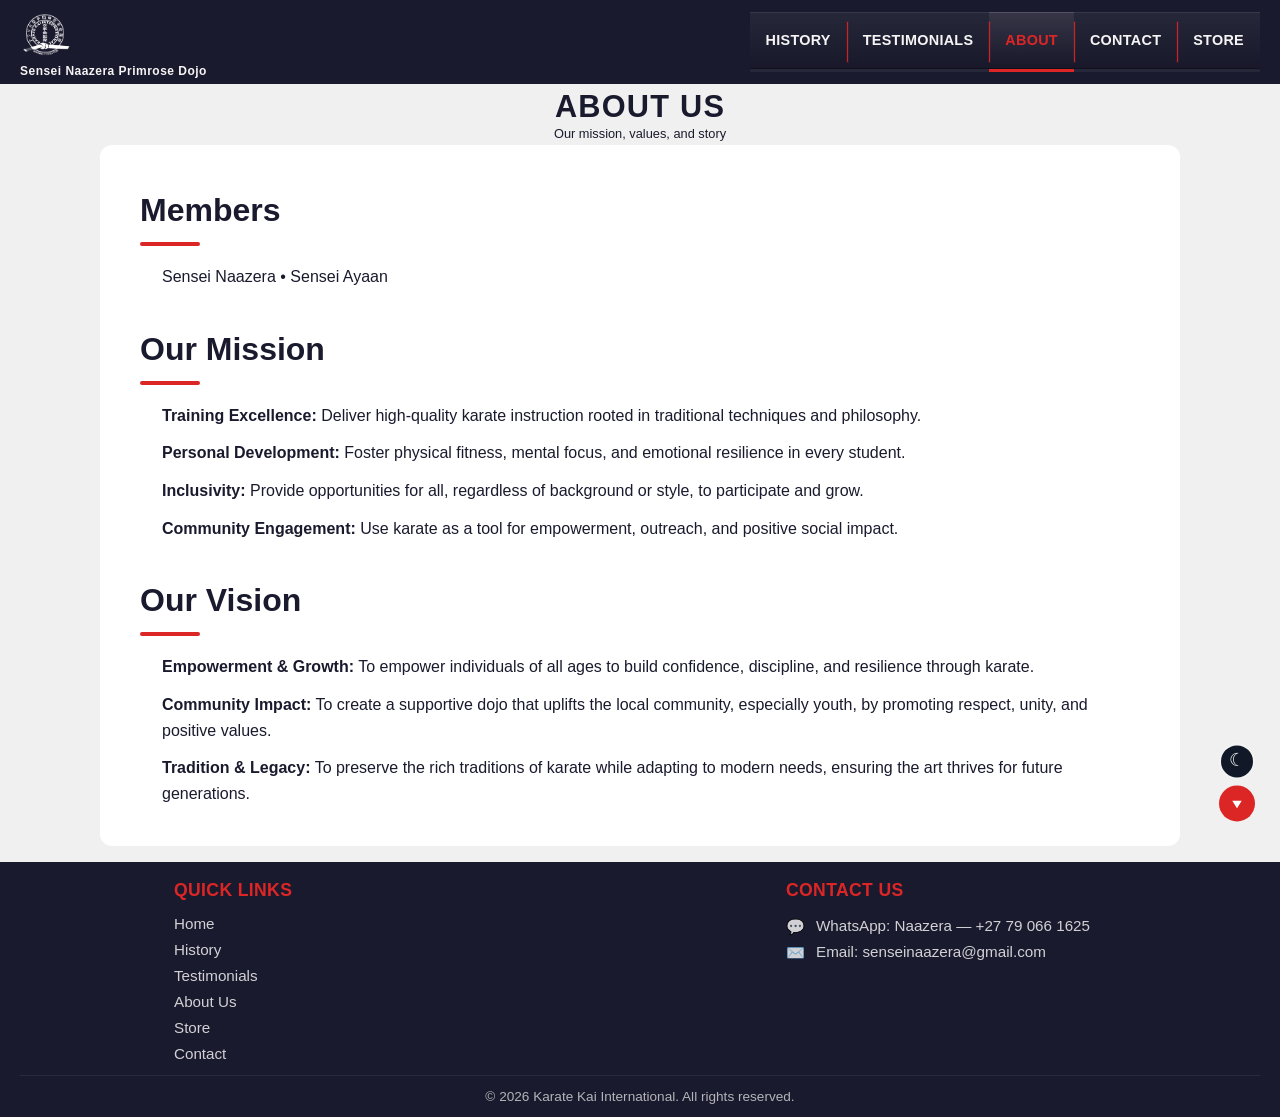
==== about.html @ 9fd2fe91 "Adjusted footer for better column consistency" ====
<!DOCTYPE html>
<html lang="en">
<head>
  <meta charset="UTF-8">
    <meta name="viewport" content="width=device-width, initial-scale=1.0">
  <title>About Us — Karate Kai International</title>
  <link rel="icon" type="image/png" href="Assets/logos/Light%20mode%20browser%20tab%20logo.png" media="(prefers-color-scheme: light)">
  <link rel="icon" type="image/png" href="Assets/logos/Dark%20mode%20browser%20tab%20logo.png" media="(prefers-color-scheme: dark)">
  <link rel="stylesheet" href="css/styles.css?v=27">
</head>
<body>

  <!-- ========== HEADER / NAV ========== -->
  <header class="site-header">
    <div class="header-container">
      <div class="site-identity">
        <a href="index.html" class="logo-area">
          <img src="Assets/logos/Dark%20mode%20browser%20tab%20logo.png" alt="Dojo Logo" onerror="this.style.display='none'">
        </a>
        <span class="site-subname">Sensei Naazera Primrose Dojo</span>
      </div>

      <button class="hamburger" aria-label="Toggle navigation">
        <span></span><span></span><span></span>
      </button>

      <nav class="main-nav">
        <ul>
          <li><a href="history.html">History</a></li>
          <li><a href="testimonials.html">Testimonials</a></li>
          <li><a href="about.html" class="active">About</a></li>
          <li><a href="contact.html">Contact</a></li>
          <li><a href="store.html">Store</a></li>
        </ul>
      </nav>
    </div>
  </header>

  <!-- ========== HERO ========== -->
  <section class="hero">
    <h1>About Us</h1>
    <p>Our mission, values, and story</p>
  </section>

  <!-- ========== ABOUT CONTENT ========== -->
  <main class="section">
    <div class="about-content">
      <section class="about-section">
        <h2 class="section-title">Members</h2>
        <ul class="about-list">
          <li>Sensei Naazera • Sensei Ayaan</li>
        </ul>
      </section>

      <section class="about-section">
        <h2 class="section-title">Our Mission</h2>
        <ul class="about-list">
          <li><strong>Training Excellence:</strong> Deliver high-quality karate instruction rooted in traditional techniques and philosophy.</li>
          <li><strong>Personal Development:</strong> Foster physical fitness, mental focus, and emotional resilience in every student.</li>
          <li><strong>Inclusivity:</strong> Provide opportunities for all, regardless of background or style, to participate and grow.</li>
          <li><strong>Community Engagement:</strong> Use karate as a tool for empowerment, outreach, and positive social impact.</li>
        </ul>
      </section>

      <section class="about-section">
        <h2 class="section-title">Our Vision</h2>
        <ul class="about-list">
          <li><strong>Empowerment &amp; Growth:</strong> To empower individuals of all ages to build confidence, discipline, and resilience through karate.</li>
          <li><strong>Community Impact:</strong> To create a supportive dojo that uplifts the local community, especially youth, by promoting respect, unity, and positive values.</li>
          <li><strong>Tradition &amp; Legacy:</strong> To preserve the rich traditions of karate while adapting to modern needs, ensuring the art thrives for future generations.</li>
        </ul>
      </section>
    </div>
  </main>

  <!-- ========== FOOTER ========== -->
  <footer class="site-footer">
    <div class="footer-container">
      <div class="footer-section">
        <h3>Quick Links</h3>
        <p><a href="index.html">Home</a></p>
        <p><a href="history.html">History</a></p>
        <p><a href="testimonials.html">Testimonials</a></p>
        <p><a href="about.html">About Us</a></p>
        <p><a href="store.html">Store</a></p>
        <p><a href="contact.html">Contact</a></p>
      </div>

      <div class="footer-section">
        <h3>Contact Us</h3>
        <a href="https://wa.me/27790661625?text=Hi%20Naazera%2C%20I%20found%20your%20website%20and%20would%20like%20to%20get%20in%20touch." class="contact-link" target="_blank" rel="noopener noreferrer">
          <span class="contact-icon">💬</span>
          <span>WhatsApp: Naazera — +27 79 066 1625</span>
        </a>
        <a href="mailto:senseinaazera@gmail.com?subject=Website%20Enquiry" class="contact-link">
          <span class="contact-icon">✉️</span>
          <span>Email: senseinaazera@gmail.com</span>
        </a>
      </div>
    </div>

    <div class="footer-bottom">
      <p>&copy; <script>document.write(new Date().getFullYear())</script> Karate Kai International. All rights reserved.</p>
    </div>
  </footer>

  <!-- ========== SCROLL BUTTONS ========== -->
  <div class="floating-controls">
    <button id="themeToggle" class="theme-toggle-btn" aria-label="Switch to dark mode" title="Switch to dark mode">&#9790;</button>
    <button id="scrollToTop" class="scroll-btn" aria-label="Scroll to top">&#9650;</button>
    <button id="scrollToBottom" class="scroll-btn" aria-label="Scroll to bottom">&#9660;</button>
  </div>

  <script src="js/main.js?v=6"></script>
</body>
</html>
---- css/styles.css ----
/* ============================================
   KARATE DOJO WEBSITE - MAIN STYLESHEET
   ============================================ */

/* ---------- CSS Variables (easy to customize) ---------- */
:root {
  --primary-color: #1a1a2e;
  --secondary-color: #dc2626;
  --accent-color: #0f3460;
  --text-color: #f5f5f5;
  --text-dark: #1a1a2e;
  --bg-light: #f0f0f0;
  --bg-dark: #16213e;
  --card-bg: #ffffff;
  --shadow: none;
  --transition: all 0.3s ease;
  --font-main: 'Segoe UI', Tahoma, Geneva, Verdana, sans-serif;
  --max-width: 1200px;
}

/* ---------- Reset & Base ---------- */
*,
*::before,
*::after {
  box-sizing: border-box;
  margin: 0;
  padding: 0;
}

html {
  min-height: 100%;
  scroll-behavior: smooth;
  background-color: var(--primary-color);
}

body {
  min-height: 100vh;
  min-height: 100dvh;
  display: flex;
  flex-direction: column;
  font-family: var(--font-main);
  color: var(--text-dark);
  background-color: var(--bg-light);
  line-height: 1.6;
}

body.dark-mode {
  --primary-color: #0b1220;
  --secondary-color: #ef4444;
  --accent-color: #1d4ed8;
  --text-color: #f8fafc;
  --text-dark: #e2e8f0;
  --bg-light: #020617;
  --bg-dark: #0f172a;
  --card-bg: #111827;
  --shadow: none;
}

body.dark-mode .event-description,
body.dark-mode .partner-item p,
body.dark-mode .about-content .about-placeholder,
body.dark-mode .about-list {
  color: rgba(226, 232, 240, 0.82);
}

body.dark-mode .section-title,
body.dark-mode .store-item-info h3,
body.dark-mode .store-contact h3 {
  color: rgba(248, 250, 252, 0.94);
}

body.dark-mode .site-subname {
  color: #fff;
  background: transparent;
}

body.dark-mode .store-item-info .item-description,
body.dark-mode .store-item-info .stock,
body.dark-mode .store-contact p {
  color: rgba(226, 232, 240, 0.82);
}

body.dark-mode .partner-placeholder {
  border-color: rgba(248, 250, 252, 0.22);
  background: rgba(148, 163, 184, 0.08);
  color: rgba(226, 232, 240, 0.75);
}

body.dark-mode .map-placeholder {
  background: #1e293b;
  color: var(--text-dark);
}

body.dark-mode .section-note,
body.dark-mode .review-count,
body.dark-mode .review-age,
body.dark-mode .testimonial-meta,
body.dark-mode .contact-card p,
body.dark-mode .contact-notes p,
body.dark-mode .footer-section p,
body.dark-mode .footer-section a,
body.dark-mode .footer-bottom {
  color: rgba(226, 232, 240, 0.8);
}

body.dark-mode .current-event,
body.dark-mode .partners,
body.dark-mode .history-event,
body.dark-mode .review-card,
body.dark-mode .review-placeholder,
body.dark-mode .contact-card,
body.dark-mode .contact-notes,
body.dark-mode .about-content {
  background: #111c2f;
  border: 1px solid rgba(148, 163, 184, 0.16);
}

body.dark-mode .hero {
  background: transparent;
  border-bottom-color: transparent;
}

body.dark-mode .hero h1,
body.dark-mode .hero p,
body.dark-mode .event-testimonials h3,
body.dark-mode .event-map h3,
body.dark-mode .review-card-header h3,
body.dark-mode .review-placeholder-content h3,
body.dark-mode .contact-card h2,
body.dark-mode .contact-notes h2,
body.dark-mode .about-section .section-title {
  color: #f8fafc;
}

body.dark-mode .map-link,
body.dark-mode .reviews-map-icon {
  color: #f8fafc;
}

body.dark-mode .reviews-cta {
  background: #111c2f;
  border: 1px solid rgba(148, 163, 184, 0.16);
}

body.dark-mode .reviews-map-icon {
  background: rgba(59, 130, 246, 0.16);
}

body.dark-mode .reviews-map-icon:hover {
  background: rgba(239, 68, 68, 0.2);
}

body.dark-mode .review-text,
body.dark-mode .testimonial-quote {
  color: rgba(241, 245, 249, 0.96);
}

body.dark-mode .testimonial-card {
  background: rgba(37, 99, 235, 0.12);
  border-left-color: #f97316;
}

body.dark-mode .footer-section a:hover {
  color: #ffffff;
}

a {
  text-decoration: none;
  color: inherit;
}

img {
  max-width: 100%;
  height: auto;
  display: block;
}

ul {
  list-style: none;
}

/* ---------- Header / Navigation ---------- */
.site-header {
  background: var(--primary-color);
  padding: 0;
  position: sticky;
  top: 0;
  z-index: 1000;
  box-shadow: none;
}

.header-container {
  width: 100%;
  max-width: none;
  margin: 0 auto;
  display: flex;
  align-items: center;
  justify-content: space-between;
  gap: 16px;
  padding: 0 20px;
}

.site-identity {
  display: flex;
  flex-direction: column;
  align-items: flex-start;
  gap: 2px;
    min-width: 0;
    flex: 0 1 220px;
}

.logo-area {
  display: flex;
  align-items: center;
  gap: 12px;
  padding: 10px 0 0;
    max-width: 100%;
}

.site-branding {
  display: flex;
  flex-direction: column;
  gap: 0;
    min-width: 0;
}

.logo-area img {
  width: clamp(40px, 5vw, 50px);
  height: clamp(40px, 5vw, 50px);
  aspect-ratio: 1 / 1;
  object-fit: contain;
  flex: 0 0 auto;
}

.site-name {
  color: var(--text-color);
  font-size: 1.3rem;
  font-weight: 700;
  letter-spacing: 0.02em;
  text-transform: uppercase;
}

.site-subname {
  color: var(--text-color);
  background: transparent;
  border-radius: 0;
  padding: 2px 0 6px;
  font-size: 0.75rem;
  font-weight: 600;
  letter-spacing: 0.04em;
  text-transform: none;
  line-height: 1.2;
  white-space: normal;
  max-width: 100%;
  overflow-wrap: anywhere;
}

/* Navigation */
.main-nav ul {
  display: flex;
  gap: 0;
}

.main-nav li {
  position: relative;
}

.main-nav li + li::before {
  content: '';
  position: absolute;
  left: 0;
  top: 10px;
  bottom: 10px;
  width: 1px;
  background: rgba(220, 38, 38, 0.9);
  box-shadow: 0 0 0 1px rgba(220, 38, 38, 0.12);
}

.main-nav a {
  display: flex;
  align-items: center;
  justify-content: center;
  min-height: 60px;
  padding: 0 16px;
  color: var(--text-color);
  font-weight: 600;
  text-transform: uppercase;
  font-size: 0.9rem;
  letter-spacing: 0.02em;
  transition: var(--transition);
  border-bottom: 3px solid transparent;
  background: linear-gradient(180deg, rgba(255, 255, 255, 0.06), rgba(0, 0, 0, 0.08));
  box-shadow: inset 0 1px 0 rgba(255, 255, 255, 0.08), inset 0 -1px 0 rgba(0, 0, 0, 0.28);
}

.main-nav a:hover,
.main-nav a.active {
  background: linear-gradient(180deg, rgba(255, 255, 255, 0.12), rgba(0, 0, 0, 0.12));
  border-bottom-color: var(--secondary-color);
  color: var(--secondary-color);
  box-shadow: inset 0 1px 0 rgba(255, 255, 255, 0.14), inset 0 -1px 0 rgba(0, 0, 0, 0.34);
}

/* Hamburger (mobile) */
.hamburger {
  display: none;
  flex-direction: column;
  gap: 5px;
  cursor: pointer;
  padding: 10px;
  background: none;
  border: none;
}

.hamburger span {
  display: block;
  width: 25px;
  height: 3px;
  background: var(--text-color);
  border-radius: 2px;
  transition: var(--transition);
}

/* ---------- Hero Section ---------- */
.hero {
  background: transparent;
  color: var(--text-dark);
  text-align: center;
  min-height: 0;
  padding: 6px 20px 4px;
  display: flex;
  flex-direction: column;
  align-items: center;
  justify-content: center;
  gap: 2px;
  border-bottom: none;
}

.hero h1 {
  font-size: clamp(1.8rem, 2.4vw, 2rem);
  margin-bottom: 0;
  text-transform: uppercase;
  letter-spacing: 0.04em;
  line-height: 1.08;
  color: var(--text-dark);
  font-family: var(--font-main);
  font-weight: 800;
}

.store-page .hero h1::after,
.contact-page .hero h1::after {
  content: '';
  display: block;
  width: 60px;
  height: 4px;
  background: var(--secondary-color);
  margin: 6px auto 0;
  border-radius: 2px;
}

.hero p {
  font-size: clamp(0.72rem, 1vw, 0.85rem);
  color: var(--text-dark);
  opacity: 1;
  line-height: 1.2;
  font-family: var(--font-main);
}

/* ---------- Section Styles ---------- */
.section {
  max-width: var(--max-width);
  margin: 0 auto;
  padding: 12px 20px 16px;
}

.hero + .section {
  padding-top: 0;
}

.section-title {
  text-align: center;
  font-size: 2rem;
  margin-top: 0;
  margin-bottom: 10px;
  color: var(--primary-color);
  position: relative;
}

.section-title::after {
  content: '';
  display: block;
  width: 60px;
  height: 4px;
  background: var(--secondary-color);
  margin: 6px auto 0;
  border-radius: 2px;
}

.history-section-title {
  font-size: 2rem;
}

.history-main {
  padding-top: 0;
}

.testimonials-main {
  padding-top: 0;
}

.history-main .history-section-title {
  margin-top: 0;
  margin-bottom: 4px;
}

.history-main .history-section-title::after {
  margin-top: 2px;
}

/* ---------- Current Event Section ---------- */
.current-event {
  background: var(--card-bg);
  border-radius: 12px;
  box-shadow: var(--shadow);
  overflow: hidden;
  margin-bottom: 16px;
}

.event-header {
  background: var(--primary-color);
  color: var(--text-color);
  padding: 12px 18px;
}

.event-header h2 {
  font-size: 1.2rem;
  margin-bottom: 5px;
}

.event-header .event-date {
  font-size: 1rem;
  opacity: 0.85;
}

.event-body {
  padding: 14px;
}

/* ---------- Image Carousel ---------- */
.carousel {
  position: relative;
  width: 100%;
  max-width: 800px;
  margin: 0 auto 12px;
  border-radius: 8px;
  overflow: hidden;
  background: #000;
  aspect-ratio: 16 / 10;
}

.carousel-track {
  position: relative;
  width: 100%;
  height: 100%;
}

.carousel-slide {
  position: absolute;
  top: 0;
  left: 0;
  width: 100%;
  height: 100%;
  opacity: 0;
  transition: opacity 0.6s ease;
}

.carousel-slide.active {
  opacity: 1;
}

.carousel-slide img {
  width: 100%;
  height: 100%;
  object-fit: cover;
  cursor: pointer;
}

/* Carousel Arrows */
.carousel-arrow {
  position: absolute;
  top: 50%;
  transform: translateY(-50%);
  background: rgba(0, 0, 0, 0.5);
  color: #fff;
  border: none;
  padding: 15px 12px;
  font-size: 1.4rem;
  cursor: pointer;
  z-index: 10;
  transition: var(--transition);
  opacity: 0;
  border-radius: 4px;
}

.carousel.paused .carousel-arrow {
  opacity: 1;
}

.carousel-arrow:hover {
  background: rgba(0, 0, 0, 0.8);
}

.carousel-arrow.prev {
  left: 10px;
}

.carousel-arrow.next {
  right: 10px;
}

/* Carousel Indicators */
.carousel-indicators {
  position: absolute;
  bottom: 12px;
  left: 50%;
  transform: translateX(-50%);
  display: flex;
  gap: 8px;
  z-index: 10;
}

.carousel-dot {
  width: 10px;
  height: 10px;
  border-radius: 50%;
  background: rgba(255, 255, 255, 0.5);
  border: none;
  cursor: pointer;
  transition: var(--transition);
}

.carousel-dot.active {
  background: var(--secondary-color);
  transform: scale(1.2);
}

/* Paused indicator */
.carousel-status-tray {
  position: absolute;
  top: 12px;
  right: 12px;
  display: flex;
  align-items: center;
  gap: 8px;
  z-index: 20;
  pointer-events: none;
}

.carousel-pause-badge {
  position: static;
  background: rgba(0, 0, 0, 0.6);
  color: #fff;
  padding: 5px 12px;
  border-radius: 4px;
  font-size: 0.8rem;
  display: none;
}

.carousel.paused .carousel-pause-badge {
  display: block;
}

/* ---------- Event Video ---------- */
.event-video {
  max-width: 800px;
  margin: 20px auto;
}

.event-video video,
.event-video iframe {
  width: 100%;
  border-radius: 8px;
  aspect-ratio: 16 / 9;
}

.event-player {
  width: 100%;
  aspect-ratio: 16 / 9;
  background: #000;
}

.event-video .plyr {
  border-radius: 8px;
  overflow: hidden;
}

/* ---------- Event Description ---------- */
.event-description {
  max-width: 800px;
  margin: 12px auto;
  font-size: 1.05rem;
  line-height: 1.8;
  color: #444;
}

/* ---------- Event Testimonials ---------- */
.event-testimonials {
  max-width: 800px;
  margin: 18px auto 12px;
}

.event-testimonials h3 {
  margin-bottom: 10px;
  color: var(--primary-color);
}

.section-note {
  margin-bottom: 14px;
  color: #5b6475;
  font-size: 0.95rem;
  line-height: 1.5;
}

.testimonials-list {
  display: grid;
  gap: 14px;
}

.testimonial-card {
  background: rgba(15, 52, 96, 0.08);
  border-left: 4px solid var(--secondary-color);
  border-radius: 10px;
  padding: 18px 20px;
}

.testimonial-quote {
  color: var(--text-dark);
  font-size: 1rem;
  line-height: 1.7;
}

.testimonial-meta {
  margin-top: 10px;
  color: #5b6475;
  font-size: 0.95rem;
  font-weight: 600;
}

/* ---------- Map Section ---------- */
.event-map {
  max-width: 800px;
  margin: 12px auto;
}

.event-map h3 {
  margin-bottom: 10px;
  color: var(--primary-color);
}

.map-container {
  border-radius: 8px;
  overflow: hidden;
  box-shadow: var(--shadow);
}

.map-container iframe {
  width: 100%;
  height: 350px;
  border: none;
}

.map-placeholder {
  min-height: 350px;
  display: flex;
  align-items: center;
  justify-content: center;
  padding: 24px;
  background: rgba(15, 52, 96, 0.12);
  color: var(--primary-color);
  font-weight: 600;
  text-align: center;
}

.map-link {
  display: inline-block;
  margin-top: 10px;
  color: var(--secondary-color);
  font-weight: 600;
  transition: var(--transition);
}

.map-link:hover {
  text-decoration: underline;
}

.map-link-placeholder {
  cursor: default;
}

.map-link-placeholder:hover {
  text-decoration: none;
}

/* Resume countdown overlay for carousels */
.carousel .resume-timer {
  position: static;
  background: rgba(0, 0, 0, 0.35);
  color: #fff;
  padding: 6px 10px;
  border-radius: 14px;
  font-size: 0.85rem;
  -webkit-backdrop-filter: blur(4px);
  backdrop-filter: blur(4px);
  min-width: 46px;
  text-align: center;
}

/* ---------- Partners Section ---------- */
.partners {
  background: var(--card-bg);
  border-radius: 12px;
  box-shadow: var(--shadow);
  padding: 24px 24px 18px;
  margin-bottom: 12px;
}

.partners-grid {
  display: grid;
  grid-template-columns: repeat(auto-fit, minmax(150px, 1fr));
  gap: 18px;
  align-items: center;
  justify-items: center;
}

.partner-item {
  text-align: center;
  transition: var(--transition);
}

.partner-item:hover {
  transform: scale(1.05);
}

.partner-item img {
  max-height: 80px;
  width: auto;
  margin: 0 auto 10px;
  filter: grayscale(40%);
  transition: var(--transition);
}

.partner-placeholder {
  width: 100%;
  max-width: 140px;
  aspect-ratio: 16 / 9;
  margin: 0 auto 10px;
  display: flex;
  align-items: center;
  justify-content: center;
  border: 2px dashed rgba(26, 26, 46, 0.25);
  border-radius: 10px;
  background: rgba(15, 52, 96, 0.06);
  color: rgba(26, 26, 46, 0.6);
  font-weight: 700;
  text-transform: uppercase;
   letter-spacing: 0.03em;
}

.partner-item:hover img {
  filter: grayscale(0%);
}

.partner-item p {
  font-size: 0.85rem;
  color: #666;
  font-weight: 600;
}

/* ---------- Footer ---------- */
.site-footer {
  background: var(--primary-color);
  color: var(--text-color);
  padding: 14px 20px 10px;
  margin-top: auto;
}

.footer-container {
  max-width: var(--max-width);
  margin: 0 auto;
  display: grid;
  grid-template-columns: repeat(2, minmax(0, 1fr));
  justify-items: center;
  align-items: start;
  gap: 24px;
}

.footer-section {
  min-width: 0;
  width: 100%;
  max-width: 320px;
}

.footer-section h3 {
  font-size: 1.1rem;
  margin-bottom: 8px;
  color: var(--secondary-color);
  text-transform: uppercase;
   letter-spacing: 0.02em;
}

.footer-section p,
.footer-section a {
  font-size: 0.95rem;
  line-height: 1.45;
  color: rgba(255, 255, 255, 0.8);
}

.footer-section p + p {
  margin-top: 4px;
}

.footer-section a:hover {
  color: var(--secondary-color);
}

.contact-link {
  display: flex;
  align-items: center;
  gap: 10px;
  padding: 2px 0;
  transition: var(--transition);
}

.contact-link svg,
.contact-link .contact-icon {
  flex-shrink: 0;
  width: 20px;
  height: 20px;
}

.footer-bottom {
  text-align: center;
  padding-top: 10px;
  margin-top: 10px;
  border-top: 1px solid rgba(255, 255, 255, 0.1);
  font-size: 0.85rem;
  opacity: 0.7;
}

/* ---------- Scroll Buttons (Top & Bottom) ---------- */
.floating-controls {
  position: fixed;
  right: 25px;
  bottom: 25px;
  width: 36px;
  height: 120px;
  z-index: 999;
  pointer-events: none;
}

.scroll-btn {
  position: absolute;
  left: 0;
  width: 36px;
  height: 36px;
  border-radius: 50%;
  background: var(--secondary-color);
  color: #fff;
  border: none;
  -webkit-appearance: none;
  appearance: none;
  font-size: 0.95rem;
  cursor: pointer;
  box-shadow: none !important;
  filter: none;
  transition: var(--transition);
  display: grid;
  place-items: center;
  padding: 0;
  line-height: 0;
  opacity: 0;
  pointer-events: none;
}

.scroll-btn.visible {
  opacity: 1;
  pointer-events: auto;
}

.scroll-btn:hover {
  background: var(--accent-color);
  transform: scale(1.1);
  box-shadow: none !important;
  filter: none;
}

.theme-toggle-btn {
  position: absolute;
  left: 0;
  bottom: 42px;
  width: 36px;
  height: 36px;
  border-radius: 50%;
  border: 2px solid rgba(255, 255, 255, 0.95);
  background: #111827;
  color: #ffffff;
  -webkit-appearance: none;
  appearance: none;
  font-size: 1.1rem;
  cursor: pointer;
  box-shadow: none !important;
  filter: none;
  transition: var(--transition);
  display: grid;
  place-items: center;
  padding: 0;
  line-height: 0;
  pointer-events: auto;
}

.control-icon-svg {
  display: block;
  width: 16px;
  height: 16px;
  flex: none;
  pointer-events: none;
}

.control-icon-glyph {
  display: block;
  line-height: 1;
  flex: none;
  pointer-events: none;
}

.moon-icon {
  font-size: 1.1rem;
}

.theme-toggle-btn .control-icon-svg {
  width: 18px;
  height: 18px;
}

#scrollToBottom .control-icon-svg {
  transform: translateY(1px);
}

.theme-toggle-btn:hover {
  background: #000000;
  transform: scale(1.1);
  box-shadow: none !important;
  filter: none;
}

.theme-toggle-btn:focus-visible,
.scroll-btn:focus-visible {
  box-shadow: none !important;
  filter: none;
  outline: 3px solid rgba(249, 115, 22, 0.35);
  outline-offset: 3px;
}

.theme-toggle-btn:active,
.scroll-btn:active,
body.dark-mode .theme-toggle-btn,
body.dark-mode .theme-toggle-btn:hover {
  box-shadow: none !important;
  filter: none;
}

.floating-controls.top-visible .theme-toggle-btn {
  bottom: 84px;
}

.floating-controls.top-visible.bottom-hidden .theme-toggle-btn {
  bottom: 42px;
}

#scrollToTop {
  bottom: 42px;
}

.floating-controls.bottom-hidden #scrollToTop {
  bottom: 0;
}

#scrollToBottom {
  bottom: 0;
}

body.dark-mode .theme-toggle-btn {
  background: #f59e0b;
  border-color: rgba(255, 255, 255, 0.9);
  color: #111827;
  font-size: 1.2rem;
}

body.dark-mode .theme-toggle-btn:hover {
  background: #fbbf24;
}

@media (max-width: 768px) {
  .floating-controls {
    width: 36px;
    height: 120px;
  }
}

/* ---------- History Page ---------- */
.history-event {
  background: var(--card-bg);
  border-radius: 12px;
  box-shadow: var(--shadow);
  overflow: hidden;
  margin-bottom: 30px;
}

.history-event .event-header {
  cursor: pointer;
  display: flex;
  justify-content: space-between;
  align-items: center;
}

.history-event .event-header .toggle-icon {
  font-size: 1.5rem;
  transition: transform 0.3s ease;
}

.history-event.expanded .event-header .toggle-icon {
  transform: rotate(180deg);
}

.history-event .event-body {
  display: none;
}

.history-event.expanded .event-body {
  display: block;
}

/* ---------- Testimonials Page ---------- */
.reviews-board {
  display: grid;
  gap: 24px;
}

.reviews-cta {
  max-width: 800px;
  margin: 0 auto 18px;
  padding: 14px 16px;
  display: flex;
  align-items: center;
  justify-content: space-between;
  gap: 14px;
  background: var(--card-bg);
  border-radius: 12px;
  box-shadow: var(--shadow);
}

.reviews-cta p {
  margin: 0;
  color: var(--text-dark);
  font-weight: 600;
}

.reviews-map-icon {
  min-width: 44px;
  min-height: 44px;
  border-radius: 999px;
  display: inline-flex;
  align-items: center;
  justify-content: center;
  gap: 8px;
  padding: 8px 12px;
  background: rgba(15, 52, 96, 0.08);
  flex: 0 0 auto;
  transition: var(--transition);
  color: var(--primary-color);
  font-weight: 700;
  text-decoration: none;
}

.reviews-map-icon svg {
  width: 28px;
  height: 28px;
  display: block;
}

.reviews-map-icon img {
  width: 28px;
  height: 28px;
  display: block;
  object-fit: contain;
}

.reviews-map-icon span {
  line-height: 1;
  white-space: nowrap;
}

.reviews-map-icon:hover {
  transform: translateY(-1px) scale(1.04);
  background: rgba(220, 38, 38, 0.1);
}

.review-card {
  background: var(--card-bg);
  border-radius: 12px;
  box-shadow: var(--shadow);
  padding: 22px 24px;
  display: grid;
  grid-template-columns: 42px minmax(0, 1fr);
  gap: 16px;
  align-items: start;
}

.review-avatar {
  width: 42px;
  height: 42px;
  inline-size: 42px;
  block-size: 42px;
  aspect-ratio: 1 / 1;
  border-radius: 999px;
  clip-path: circle(50% at 50% 50%);
  background: linear-gradient(180deg, #d9c2aa, #8b5e3c);
  color: #fff;
  display: flex;
  align-items: center;
  justify-content: center;
  font-weight: 700;
  font-size: 1rem;
  overflow: hidden;
  flex: 0 0 auto;
  justify-self: start;
}

.review-avatar img {
  width: 100%;
  height: 100%;
  object-fit: cover;
  display: block;
  border-radius: inherit;
}

.review-avatar span {
  display: none;
}

.review-avatar.review-avatar-fallback span {
  display: flex;
  align-items: center;
  justify-content: center;
  width: 100%;
  height: 100%;
}

.review-card-header {
  display: flex;
  align-items: start;
  justify-content: space-between;
  gap: 12px;
}

.review-card-header h3 {
  color: var(--primary-color);
  margin-bottom: 2px;
  font-size: 1.4rem;
}

.review-count,
.review-age {
  color: #5b6475;
  font-size: 0.95rem;
}

.review-rating-row {
  display: flex;
  align-items: center;
  gap: 10px;
  margin: 10px 0 8px;
}

.review-stars {
  color: #f59e0b;
  font-size: 1rem;
  letter-spacing: 0.08em;
}

.review-text {
  color: var(--text-dark);
  font-size: 1.05rem;
  line-height: 1.6;
}

.review-placeholder {
  background: var(--card-bg);
  border-radius: 12px;
  box-shadow: var(--shadow);
  padding: 24px;
  display: grid;
  grid-template-columns: 100px minmax(0, 1fr);
  gap: 18px;
  align-items: center;
}

.review-placeholder-media {
  min-height: 100px;
  border-radius: 50%;
  background: rgba(15, 52, 96, 0.1);
  color: #5b6475;
  display: flex;
  align-items: center;
  justify-content: center;
  font-size: 0.82rem;
  font-weight: 600;
  text-align: center;
  padding: 12px;
}

.review-placeholder-content h3 {
  color: var(--primary-color);
  margin-bottom: 8px;
}

.review-placeholder-content p {
  color: #5b6475;
  line-height: 1.6;
}

.review-placeholder-stars {
  margin-bottom: 10px;
  color: #f59e0b;
  letter-spacing: 0.18em;
  font-size: 1rem;
}

/* ---------- Contact Page ---------- */
.contact-layout {
  display: grid;
  grid-template-columns: minmax(0, 1fr);
  gap: 24px;
}

.contact-card,
.contact-notes {
  background: var(--card-bg);
  border-radius: 12px;
  box-shadow: var(--shadow);
  padding: 28px;
}

.contact-card h2,
.contact-notes h2 {
  color: var(--primary-color);
  margin-bottom: 12px;
}

.contact-card p,
.contact-notes p {
  color: #4b5563;
  line-height: 1.7;
}

.contact-list {
  display: grid;
  gap: 14px;
  margin-top: 20px;
}

/* ---------- About Page ---------- */
.about-content {
  background: var(--card-bg);
  border-radius: 12px;
  box-shadow: var(--shadow);
  padding: 40px;
  max-width: 1080px;
  margin: 0 auto;
}

.about-section + .about-section {
  margin-top: 34px;
}

.about-section .section-title {
  text-align: left;
  margin-bottom: 18px;
}

.about-section .section-title::after {
  margin-left: 0;
}

.about-list {
  margin: 0;
  padding-left: 22px;
  color: var(--text-dark);
}

.about-list li + li {
  margin-top: 12px;
}

.about-list strong {
  color: inherit;
}

.about-content .about-placeholder {
  min-height: 200px;
  padding: 30px;
  border: 2px dashed #ccc;
  border-radius: 8px;
  text-align: center;
  color: #999;
  font-size: 1.1rem;
  display: flex;
  align-items: center;
  justify-content: center;
}

/* ---------- Store Page ---------- */
.store-grid {
  display: grid;
  grid-template-columns: repeat(auto-fit, minmax(170px, 1fr));
  gap: 14px;
}

.store-page .hero h1 {
  font-size: 2rem;
}

.store-page .section {
  max-width: none;
  padding: 6px 20px 12px;
}

.store-page .section-title {
  margin-bottom: 6px;
}

.store-page .section-title::after {
  margin-top: 4px;
}

.store-item {
  width: 100%;
  max-width: none;
  justify-self: stretch;
  background: var(--card-bg);
  border-radius: 12px;
  box-shadow: var(--shadow);
  overflow: hidden;
  transition: var(--transition);
}

.store-item:hover {
  transform: translateY(-5px);
  box-shadow: none;
}

.store-item-image {
  width: 100%;
  aspect-ratio: 1;
  background: #eee;
  display: flex;
  align-items: center;
  justify-content: center;
  overflow: hidden;
}

.store-item-image img {
  width: 100%;
  height: 100%;
  object-fit: cover;
}

/* Store Item Mini-Carousel (for items with multiple images) */
.store-carousel {
  position: relative;
  width: 100%;
  aspect-ratio: 1;
  background: #eee;
  overflow: hidden;
}

.store-carousel .store-slide {
  position: absolute;
  top: 0;
  left: 0;
  width: 100%;
  height: 100%;
  opacity: 0;
  transition: opacity 0.4s ease;
}

.store-carousel .store-slide.active {
  opacity: 1;
}

.store-carousel .store-slide img {
  width: 100%;
  height: 100%;
  object-fit: cover;
}

.store-carousel .store-slide.store-slide-contain {
  background: #fff;
}

.store-carousel .store-slide.store-slide-contain img {
  object-fit: contain;
  object-position: center;
}

.store-carousel-arrow {
  position: absolute;
  top: 50%;
  transform: translateY(-50%);
  background: rgba(0, 0, 0, 0.5);
  color: #fff;
  border: none;
  padding: 6px 5px;
  font-size: 0.8rem;
  cursor: pointer;
  z-index: 5;
  transition: var(--transition);
  border-radius: 4px;
}

.store-carousel-arrow:hover {
  background: rgba(0, 0, 0, 0.8);
}

.store-carousel-arrow.prev {
  left: 6px;
}

.store-carousel-arrow.next {
  right: 6px;
}

.store-carousel-counter {
  position: absolute;
  bottom: 8px;
  right: 8px;
  background: rgba(0, 0, 0, 0.55);
  color: #fff;
  font-size: 0.62rem;
  padding: 2px 6px;
  border-radius: 10px;
  z-index: 5;
}

.store-item-info {
  padding: 10px;
}

.store-item-info h3 {
  font-size: 0.8rem;
  margin-bottom: 5px;
  color: var(--primary-color);
}

.store-item-info .price {
  font-size: 0.95rem;
  font-weight: 700;
  color: var(--secondary-color);
  margin-bottom: 4px;
}

.store-item-info .stock {
  font-size: 0.85rem;
  color: #666;
  margin-bottom: 10px;
}

.store-item-info .stock.low {
  color: #e74c3c;
  font-weight: 600;
}

.store-item-info .item-description {
  font-size: 0.7rem;
  color: #555;
  line-height: 1.35;
}

.store-contact {
  background: var(--card-bg);
  border-radius: 12px;
  box-shadow: var(--shadow);
  padding: 16px 20px;
  margin-top: 20px;
  text-align: center;
}

.store-contact h3 {
  margin-bottom: 8px;
  color: var(--primary-color);
}

.store-contact p {
  margin-bottom: 6px;
  color: #666;
}

.store-contact-links {
  display: flex;
  gap: 12px;
  justify-content: center;
  flex-wrap: wrap;
  margin-top: 8px;
}

.store-contact-btn {
  display: inline-flex;
  align-items: center;
  gap: 10px;
  padding: 10px 18px;
  border-radius: 8px;
  font-weight: 600;
  font-size: 0.95rem;
  transition: var(--transition);
}

.store-contact-btn.whatsapp {
  background: #25d366;
  color: #fff;
}

.store-contact-btn.whatsapp:hover {
  background: #1da851;
}

.store-contact-btn.email {
  background: var(--accent-color);
  color: #fff;
}

.store-contact-btn.email:hover {
  background: var(--primary-color);
}

/* ---------- Placeholder Styles ---------- */
.placeholder-box {
  min-height: 150px;
  border: 2px dashed #ccc;
  border-radius: 8px;
  display: flex;
  align-items: center;
  justify-content: center;
  color: #999;
  font-size: 0.95rem;
  text-align: center;
  padding: 20px;
}

/* ---------- Responsive ---------- */
@media (max-width: 768px) {
  .header-container {
    gap: 10px;
    padding: 0 14px;
  }

  .site-identity {
    flex-basis: 170px;
  }

  .logo-area {
    padding-top: 8px;
  }

  .hamburger {
    display: none;
  }

  .main-nav {
    display: block;
    position: static;
    background: transparent;
    box-shadow: none;
  }

  .main-nav ul {
    grid-template-columns: repeat(5, minmax(0, 1fr));
    gap: 0;
  }

  .main-nav a {
    min-height: 44px;
    padding: 0 6px;
    font-size: 0.68rem;
    border-bottom: 3px solid transparent;
  }

  .site-subname {
    font-size: clamp(0.55rem, 1.55vw, 0.68rem);
    letter-spacing: 0.015em;
    line-height: 1.15;
  }

  .hero h1,
  .store-page .hero h1,
  .section-title,
  .history-section-title {
    font-size: clamp(1.45rem, 4vw, 1.7rem);
    letter-spacing: 0.02em;
    line-height: 1.08;
  }

  .contact-layout {
    grid-template-columns: 1fr;
  }

  .carousel {
    aspect-ratio: 4 / 3;
  }

  .about-content {
    padding: 25px;
  }

  .footer-container {
    grid-template-columns: repeat(2, minmax(0, 1fr));
    gap: 10px;
  }

  .site-footer {
    padding: 12px 16px 8px;
  }

  .footer-section h3 {
    margin-bottom: 6px;
  }

  .footer-section p,
  .footer-section a {
    line-height: 1.35;
  }

  .store-grid {
    grid-template-columns: repeat(3, minmax(0, 1fr));
    gap: 8px;
  }

  .store-item {
    max-width: none;
  }

  .header-container {
    flex-wrap: nowrap;
    align-items: flex-start;
  }

  .site-identity {
    flex-basis: 150px;
  }

  .site-name {
    font-size: 0.98rem;
  }

  .site-subname {
    font-size: clamp(0.46rem, 1.65vw, 0.6rem);
    letter-spacing: 0.01em;
  }
}

@media (max-width: 640px) {
  .header-container {
    display: grid;
    grid-template-columns: auto 1fr;
    align-items: start;
    gap: 4px 10px;
  }

  .site-identity {
    display: contents;
  }

  .logo-area {
    grid-column: 1;
    grid-row: 1;
    padding-top: 8px;
  }

  .logo-area img {
    width: clamp(32px, 9vw, 42px);
    height: clamp(32px, 9vw, 42px);
  }

  .main-nav {
    grid-column: 2;
    grid-row: 1;
    justify-self: end;
  }

  .site-subname {
    grid-column: 1 / -1;
    grid-row: 2;
    padding: 0 0 6px;
    white-space: nowrap;
    overflow-wrap: normal;
    font-size: clamp(0.45rem, 1.95vw, 0.56rem);
    letter-spacing: 0.01em;
    line-height: 1.1;
  }
}

@media (max-width: 480px) {
  .main-nav a {
    min-height: 38px;
    padding: 0 4px;
    font-size: 0.62rem;
  }

  .hero h1,
  .store-page .hero h1,
  .section-title,
  .history-section-title {
    font-size: clamp(1.25rem, 7vw, 1.45rem);
    line-height: 1.08;
  }

  .hero p {
    font-size: 0.53rem;
  }

  .testimonial-card,
  .review-card,
  .review-placeholder {
    padding: 16px;
  }

  .reviews-cta {
    padding: 12px 14px;
    gap: 10px;
  }

  .reviews-cta p {
    font-size: 0.9rem;
    line-height: 1.35;
  }

  .review-card {
    grid-template-columns: 1fr;
  }

  .review-placeholder {
    grid-template-columns: 1fr;
  }

  .review-placeholder-media {
    min-height: 88px;
    max-width: 88px;
  }

  .review-avatar {
    width: 42px;
    height: 42px;
    inline-size: 42px;
    block-size: 42px;
    min-height: 42px;
    min-width: 42px;
    max-width: 42px;
    max-height: 42px;
  }

  .contact-card,
  .contact-notes {
    padding: 18px;
  }

  .event-header h2 {
    font-size: 0.9rem;
  }

  .section {
    padding: 25px 15px;
  }

  .history-main,
  .testimonials-main {
    padding-top: 0;
  }

  .store-grid {
    grid-template-columns: repeat(3, minmax(0, 1fr));
    gap: 6px;
  }

  .store-item-info {
    padding: 7px;
  }

  .store-item-info h3 {
    font-size: 0.72rem;
  }

  .store-item-info .price {
    font-size: 0.82rem;
  }

  .store-item-info .item-description {
    font-size: 0.62rem;
    line-height: 1.25;
  }

  .store-carousel-arrow {
    padding: 4px 4px;
    font-size: 0.7rem;
  }

  .store-carousel-counter {
    font-size: 0.56rem;
    padding: 2px 5px;
  }

  .footer-container {
    gap: 8px;
  }

  .contact-link {
    gap: 8px;
    padding: 1px 0;
  }

  .footer-bottom {
    padding-top: 8px;
    margin-top: 8px;
  }
}
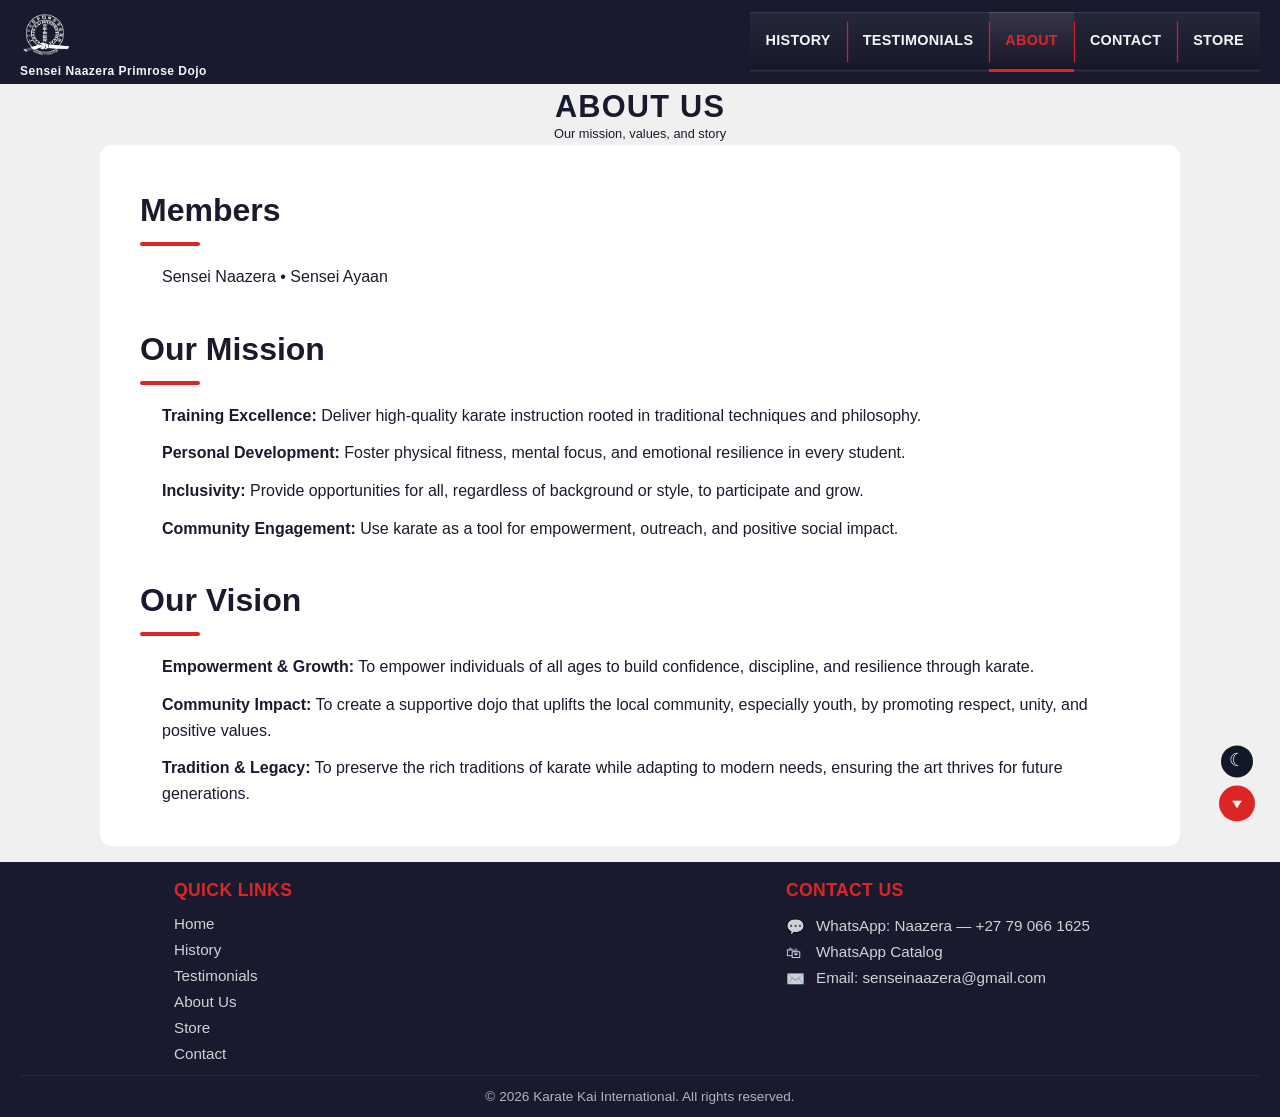
==== commit e0ee956d: "Added "WhatsApp catalog" to every page's footer" ====
--- a/about.html
+++ b/about.html
@@ -92,6 +92,10 @@
           <span class="contact-icon">💬</span>
           <span>WhatsApp: Naazera — +27 79 066 1625</span>
         </a>
+        <a href="https://wa.me/c/27790661625" class="contact-link" target="_blank" rel="noopener noreferrer">
+          <span class="contact-icon">🛍</span>
+          <span>WhatsApp Catalog</span>
+        </a>
         <a href="mailto:senseinaazera@gmail.com?subject=Website%20Enquiry" class="contact-link">
           <span class="contact-icon">✉️</span>
           <span>Email: senseinaazera@gmail.com</span>
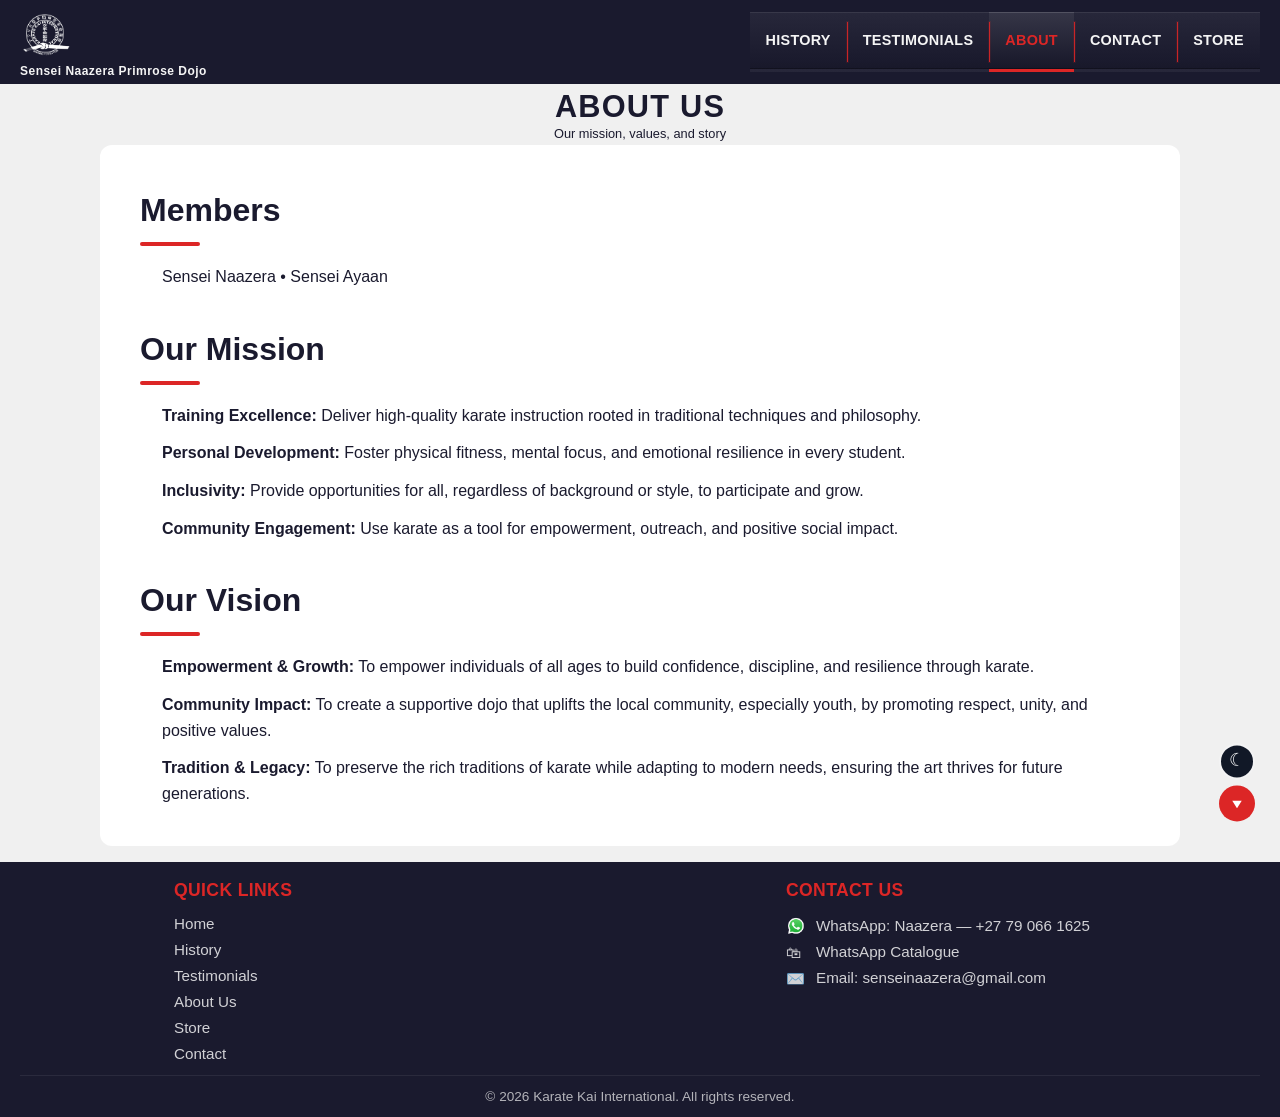
==== commit 131992e5: "Changed WhatsApp logos & and Catalog spelling to Catalogue" ====
--- a/about.html
+++ b/about.html
@@ -6,7 +6,7 @@
   <title>About Us — Karate Kai International</title>
   <link rel="icon" type="image/png" href="Assets/logos/Light%20mode%20browser%20tab%20logo.png" media="(prefers-color-scheme: light)">
   <link rel="icon" type="image/png" href="Assets/logos/Dark%20mode%20browser%20tab%20logo.png" media="(prefers-color-scheme: dark)">
-  <link rel="stylesheet" href="css/styles.css?v=27">
+  <link rel="stylesheet" href="css/styles.css?v=28">
 </head>
 <body>
 
@@ -89,12 +89,12 @@
       <div class="footer-section">
         <h3>Contact Us</h3>
         <a href="https://wa.me/27790661625?text=Hi%20Naazera%2C%20I%20found%20your%20website%20and%20would%20like%20to%20get%20in%20touch." class="contact-link" target="_blank" rel="noopener noreferrer">
-          <span class="contact-icon">💬</span>
+          <img src="Assets/logos/WhatsApp%20logo.png" alt="" class="contact-icon contact-icon-image" aria-hidden="true">
           <span>WhatsApp: Naazera — +27 79 066 1625</span>
         </a>
         <a href="https://wa.me/c/27790661625" class="contact-link" target="_blank" rel="noopener noreferrer">
           <span class="contact-icon">🛍</span>
-          <span>WhatsApp Catalog</span>
+          <span>WhatsApp Catalogue</span>
         </a>
         <a href="mailto:senseinaazera@gmail.com?subject=Website%20Enquiry" class="contact-link">
           <span class="contact-icon">✉️</span>
--- a/css/styles.css
+++ b/css/styles.css
@@ -836,6 +836,11 @@
   flex-shrink: 0;
   width: 20px;
   height: 20px;
+}
+
+.contact-icon-image {
+  object-fit: contain;
+  display: block;
 }
 
 .footer-bottom {
@@ -1524,6 +1529,14 @@
   transition: var(--transition);
 }
 
+.store-contact-btn-icon {
+  width: 20px;
+  height: 20px;
+  display: block;
+  flex-shrink: 0;
+  object-fit: contain;
+}
+
 .store-contact-btn.whatsapp {
   background: #25d366;
   color: #fff;
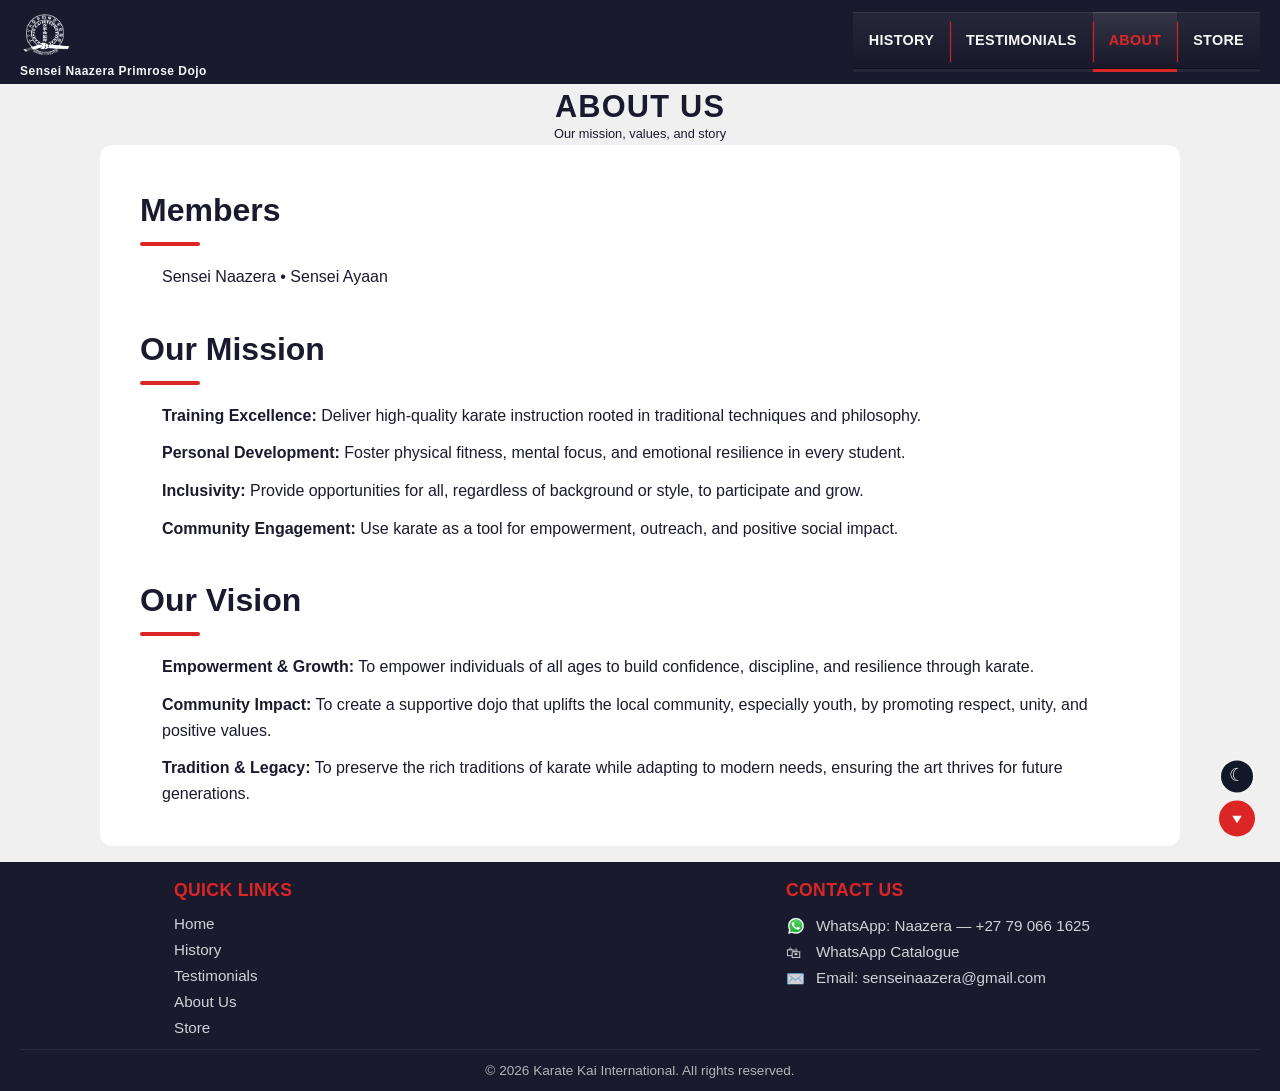
==== commit 66f7f633: "Removed Contacts page, Partnership section" ====
--- a/about.html
+++ b/about.html
@@ -29,7 +29,6 @@
           <li><a href="history.html">History</a></li>
           <li><a href="testimonials.html">Testimonials</a></li>
           <li><a href="about.html" class="active">About</a></li>
-          <li><a href="contact.html">Contact</a></li>
           <li><a href="store.html">Store</a></li>
         </ul>
       </nav>
@@ -83,7 +82,6 @@
         <p><a href="testimonials.html">Testimonials</a></p>
         <p><a href="about.html">About Us</a></p>
         <p><a href="store.html">Store</a></p>
-        <p><a href="contact.html">Contact</a></p>
       </div>
 
       <div class="footer-section">
--- a/css/styles.css
+++ b/css/styles.css
@@ -856,7 +856,7 @@
 .floating-controls {
   position: fixed;
   right: 25px;
-  bottom: 25px;
+  bottom: 10px;
   width: 36px;
   height: 120px;
   z-index: 999;
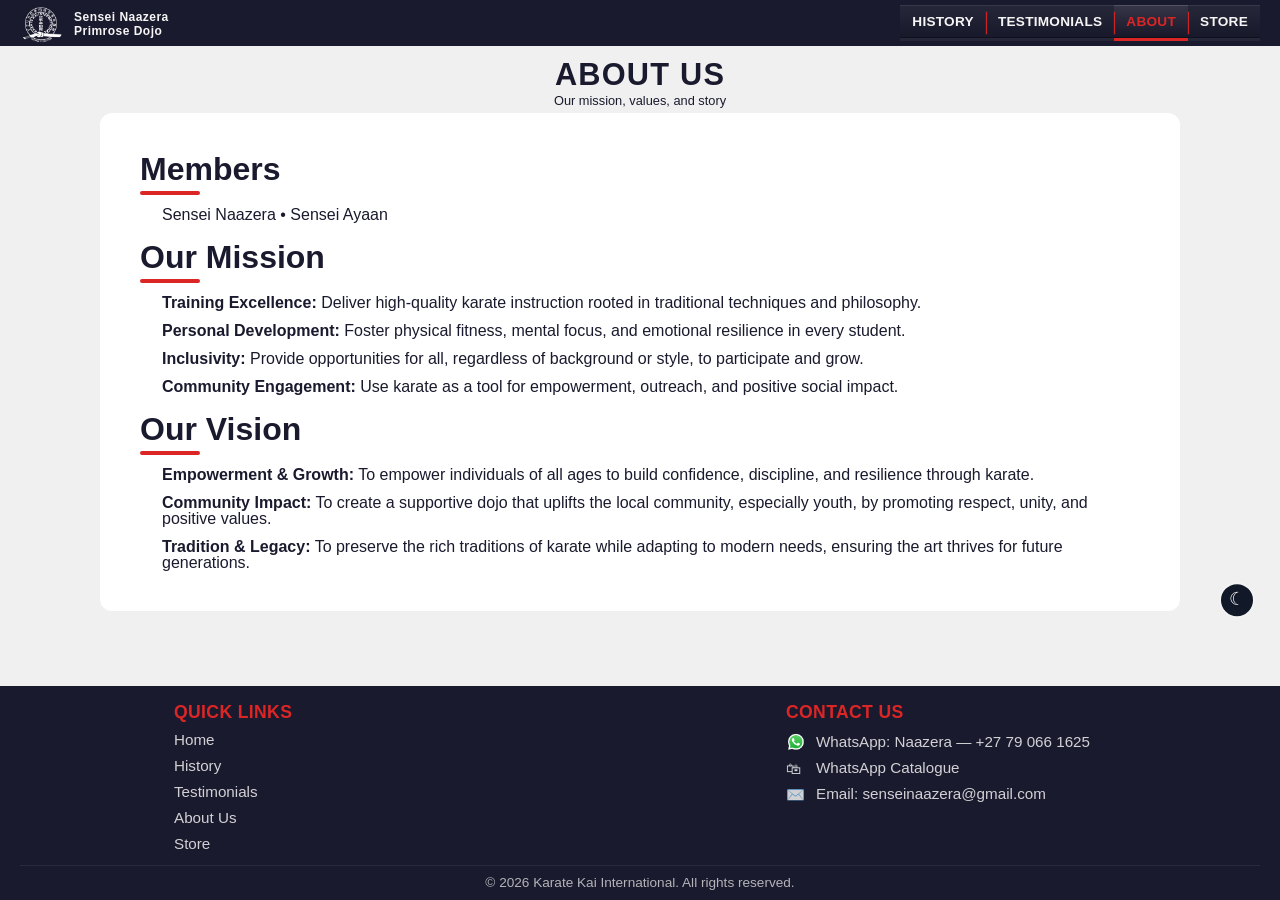
==== commit 75b7c759: "Improved header" ====
--- a/about.html
+++ b/about.html
@@ -16,8 +16,8 @@
       <div class="site-identity">
         <a href="index.html" class="logo-area">
           <img src="Assets/logos/Dark%20mode%20browser%20tab%20logo.png" alt="Dojo Logo" onerror="this.style.display='none'">
+          <span class="site-subname">Sensei Naazera Primrose&nbsp;Dojo</span>
         </a>
-        <span class="site-subname">Sensei Naazera Primrose Dojo</span>
       </div>
 
       <button class="hamburger" aria-label="Toggle navigation">
--- a/css/styles.css
+++ b/css/styles.css
@@ -41,7 +41,34 @@
   font-family: var(--font-main);
   color: var(--text-dark);
   background-color: var(--bg-light);
-  line-height: 1.6;
+  line-height: 1.0;
+}
+
+h1,
+h2,
+h3,
+h4,
+h5,
+h6 {
+  margin-top: 0.2em;
+  margin-bottom: 0.4em;
+}
+
+p,
+li,
+blockquote,
+.section-note,
+.event-description,
+.testimonial-quote,
+.footer-section p,
+.store-contact p,
+.contact-link,
+.store-item-info .item-description,
+.store-item-info .stock,
+.about-content p,
+.about-list li,
+.history-list li {
+  line-height: 1.0;
 }
 
 body.dark-mode {
@@ -301,6 +328,44 @@
   box-shadow: inset 0 1px 0 rgba(255, 255, 255, 0.14), inset 0 -1px 0 rgba(0, 0, 0, 0.34);
 }
 
+@media (min-width: 900px) {
+  .header-container {
+    gap: 12px;
+  }
+
+  .logo-area {
+    padding-top: 4px;
+  }
+
+  .logo-area img {
+    width: clamp(32px, 4vw, 42px);
+    height: clamp(32px, 4vw, 42px);
+  }
+
+  .site-subname {
+    padding: 2px 0 4px;
+  }
+
+  .main-nav a {
+    min-height: 36px;
+    padding: 0 12px;
+    font-size: 0.85rem;
+  }
+
+  .main-nav li + li::before {
+    top: 7px;
+    bottom: 7px;
+  }
+
+  .event-header {
+    padding: 6px 10px;
+  }
+
+  .event-header h2 {
+    margin-bottom: 3px;
+  }
+}
+
 /* Hamburger (mobile) */
 .hamburger {
   display: none;
@@ -429,16 +494,16 @@
 .event-header {
   background: var(--primary-color);
   color: var(--text-color);
-  padding: 12px 18px;
+  padding: 3px 5px;
 }
 
 .event-header h2 {
-  font-size: 1.2rem;
-  margin-bottom: 5px;
+  font-size: 0.95rem;
+  margin-bottom: 1px;
 }
 
 .event-header .event-date {
-  font-size: 1rem;
+  font-size: 0.82rem;
   opacity: 0.85;
 }
 
@@ -1285,12 +1350,12 @@
 }
 
 .about-section + .about-section {
-  margin-top: 34px;
+  margin-top: 18px;
 }
 
 .about-section .section-title {
   text-align: left;
-  margin-bottom: 18px;
+  margin-bottom: 12px;
 }
 
 .about-section .section-title::after {
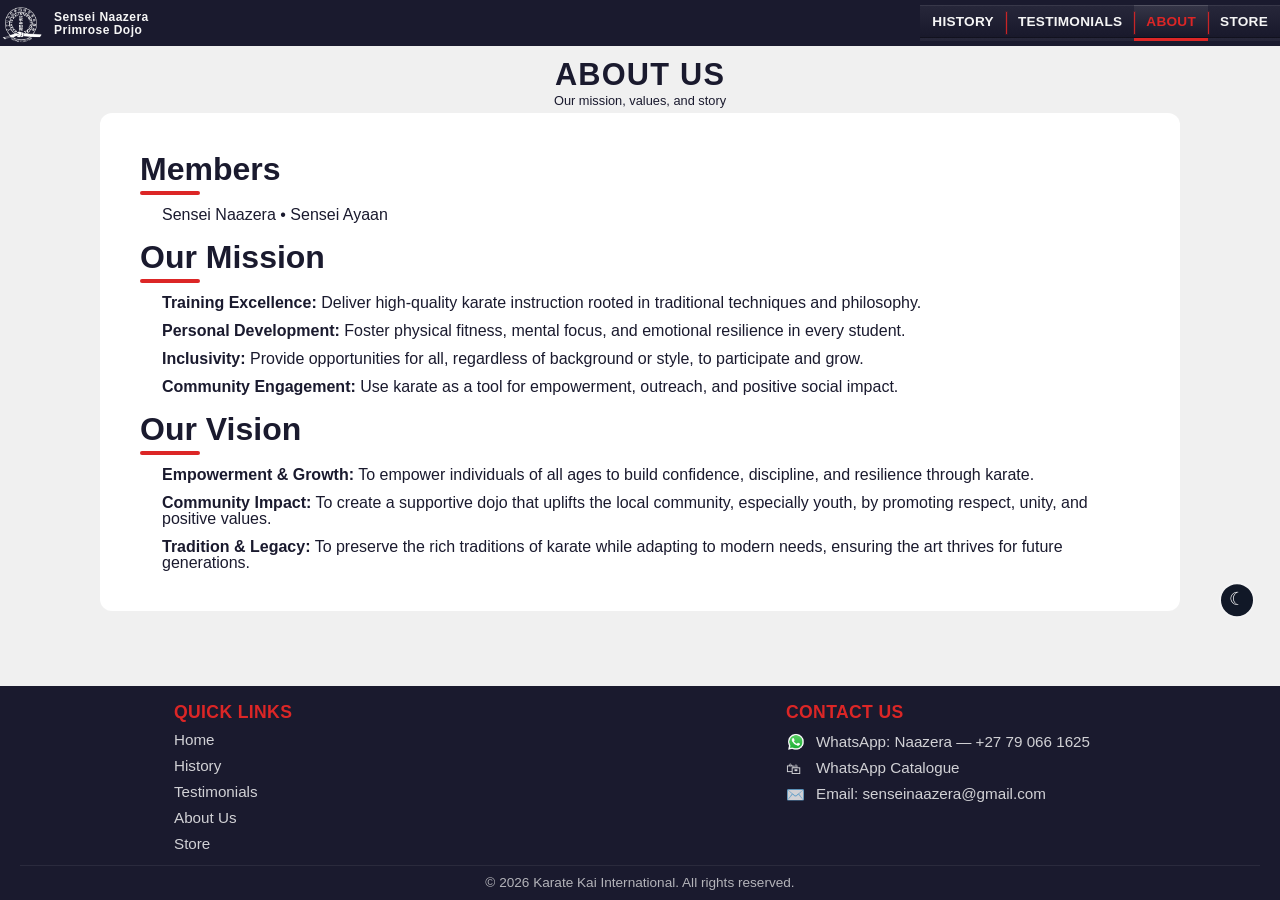
==== commit 503071a7: "Improved header size" ====
--- a/about.html
+++ b/about.html
@@ -6,7 +6,7 @@
   <title>About Us — Karate Kai International</title>
   <link rel="icon" type="image/png" href="Assets/logos/Light%20mode%20browser%20tab%20logo.png" media="(prefers-color-scheme: light)">
   <link rel="icon" type="image/png" href="Assets/logos/Dark%20mode%20browser%20tab%20logo.png" media="(prefers-color-scheme: dark)">
-  <link rel="stylesheet" href="css/styles.css?v=28">
+  <link rel="stylesheet" href="css/styles.css?v=29">
 </head>
 <body>
 
--- a/css/styles.css
+++ b/css/styles.css
@@ -224,7 +224,9 @@
   align-items: center;
   justify-content: space-between;
   gap: 16px;
-  padding: 0 20px;
+  padding: 0;
+  min-height: auto;
+  height: auto;
 }
 
 .site-identity {
@@ -232,23 +234,23 @@
   flex-direction: column;
   align-items: flex-start;
   gap: 2px;
-    min-width: 0;
-    flex: 0 1 220px;
+  min-width: 0;
+  flex: 0 1 220px;
 }
 
 .logo-area {
   display: flex;
   align-items: center;
   gap: 12px;
-  padding: 10px 0 0;
-    max-width: 100%;
+  padding: 0;
+  max-width: 100%;
 }
 
 .site-branding {
   display: flex;
   flex-direction: column;
   gap: 0;
-    min-width: 0;
+  min-width: 0;
 }
 
 .logo-area img {
@@ -271,21 +273,34 @@
   color: var(--text-color);
   background: transparent;
   border-radius: 0;
-  padding: 2px 0 6px;
+  padding: 0;
   font-size: 0.75rem;
   font-weight: 600;
   letter-spacing: 0.04em;
   text-transform: none;
-  line-height: 1.2;
+  line-height: 1.1;
   white-space: normal;
   max-width: 100%;
   overflow-wrap: anywhere;
 }
 
 /* Navigation */
+.main-nav {
+  display: flex;
+  align-items: center;
+  justify-content: center;
+  height: auto;
+  min-height: 0;
+  padding: 0;
+}
+
 .main-nav ul {
   display: flex;
   gap: 0;
+  align-items: center;
+  height: auto;
+  margin: 0;
+  padding: 0;
 }
 
 .main-nav li {
@@ -296,8 +311,8 @@
   content: '';
   position: absolute;
   left: 0;
-  top: 10px;
-  bottom: 10px;
+  top: 0;
+  bottom: 0;
   width: 1px;
   background: rgba(220, 38, 38, 0.9);
   box-shadow: 0 0 0 1px rgba(220, 38, 38, 0.12);
@@ -307,12 +322,14 @@
   display: flex;
   align-items: center;
   justify-content: center;
-  min-height: 60px;
-  padding: 0 16px;
+  height: auto;
+  min-height: 40px;
+  padding: 0 14px;
+  box-sizing: border-box;
   color: var(--text-color);
   font-weight: 600;
   text-transform: uppercase;
-  font-size: 0.9rem;
+  font-size: 0.82rem;
   letter-spacing: 0.02em;
   transition: var(--transition);
   border-bottom: 3px solid transparent;
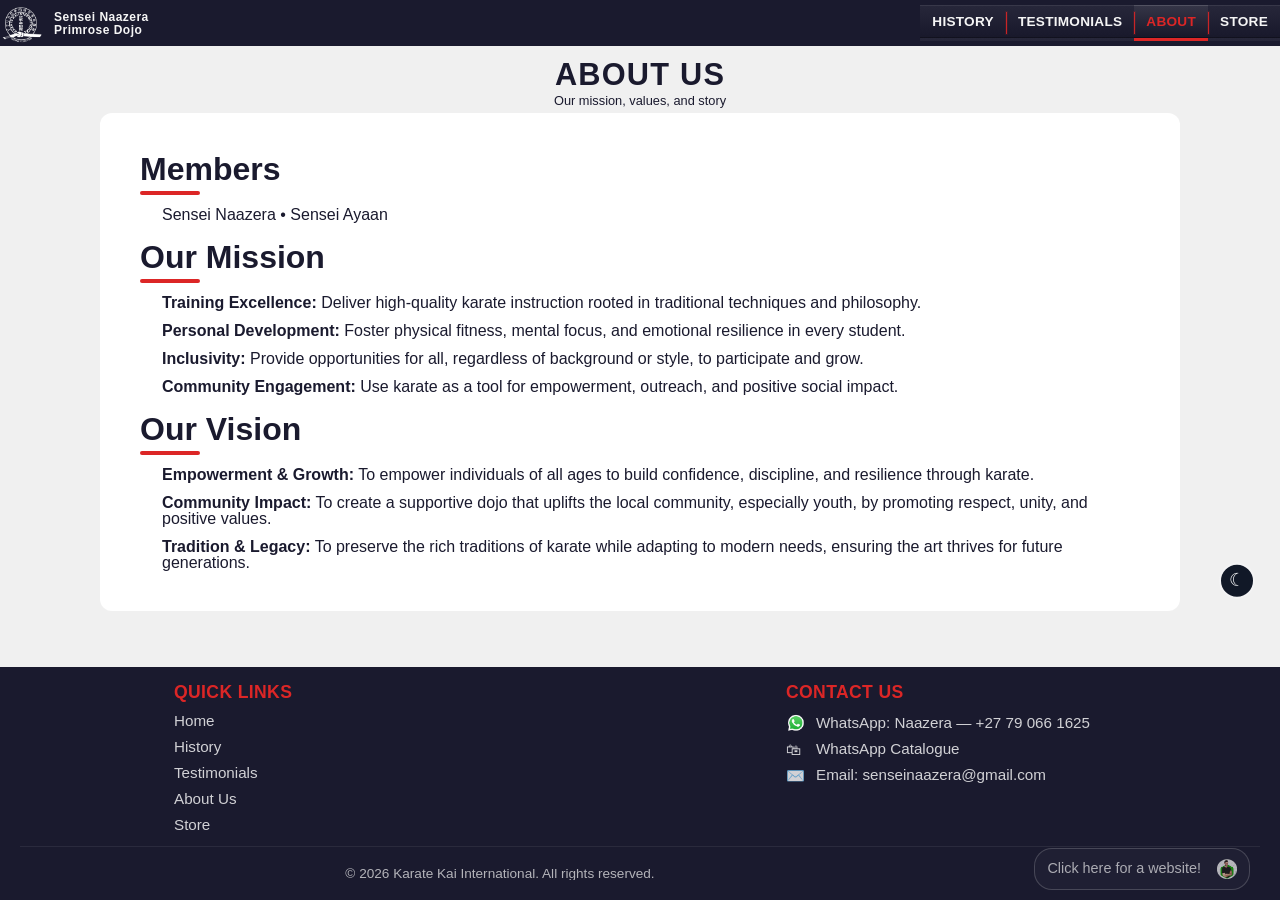
==== commit 67ac988d: "Added ianmarais.com link to footer" ====
--- a/about.html
+++ b/about.html
@@ -2,11 +2,36 @@
 <html lang="en">
 <head>
   <meta charset="UTF-8">
-    <meta name="viewport" content="width=device-width, initial-scale=1.0">
+  <meta name="viewport" content="width=device-width, initial-scale=1.0">
+  <meta name="description" content="Learn about Karate Kai International's coaching philosophy, Karate classes, and Sensei Naazera Primrose's martial arts expertise in Cape Town.">
+  <meta name="keywords" content="Karate dojo about, dojo philosophy, Sensei Naazera Primrose, karate classes, martial arts training, Cape Town dojo">
+  <meta name="author" content="Karate Kai International">
+  <meta name="robots" content="index, follow">
+  <meta name="theme-color" content="#1a1a2e">
+  <meta property="og:site_name" content="Karate Kai International">
+  <meta property="og:type" content="website">
+  <meta property="og:title" content="About Us — Karate Kai International">
+  <meta property="og:description" content="Learn about Karate Kai International's coaching philosophy, Karate classes, and Sensei Naazera Primrose's martial arts expertise in Cape Town.">
+  <meta property="og:url" content="http://127.0.0.1:8000/about.html">
+  <meta property="og:image" content="http://127.0.0.1:8000/Assets/logos/Dark%20mode%20browser%20tab%20logo.png">
+  <meta name="twitter:card" content="summary_large_image">
+  <meta name="twitter:title" content="About Us — Karate Kai International">
+  <meta name="twitter:description" content="Learn about Karate Kai International's coaching philosophy, Karate classes, and Sensei Naazera Primrose's martial arts expertise in Cape Town.">
   <title>About Us — Karate Kai International</title>
   <link rel="icon" type="image/png" href="Assets/logos/Light%20mode%20browser%20tab%20logo.png" media="(prefers-color-scheme: light)">
   <link rel="icon" type="image/png" href="Assets/logos/Dark%20mode%20browser%20tab%20logo.png" media="(prefers-color-scheme: dark)">
   <link rel="stylesheet" href="css/styles.css?v=29">
+  <script type="application/ld+json">
+  {
+    "@context": "https://schema.org",
+    "@type": "SportsActivityLocation",
+    "name": "Karate Kai International",
+    "description": "Karate dojo teaching martial arts, self-defence, and discipline in Cape Town under Sensei Naazera Primrose.",
+    "url": "http://127.0.0.1:8000/about.html",
+    "logo": "http://127.0.0.1:8000/Assets/logos/Dark%20mode%20browser%20tab%20logo.png",
+    "sameAs": ["https://www.google.com/maps/place/karate+Kai+International/@-33.9837706,18.5485368,17z/"]
+  }
+  </script>
 </head>
 <body>
 
@@ -103,6 +128,14 @@
 
     <div class="footer-bottom">
       <p>&copy; <script>document.write(new Date().getFullYear())</script> Karate Kai International. All rights reserved.</p>
+      <div class="footer-link-block">
+        <a href="https://www.ianmarais.com/" class="footer-logo-link" target="_blank" rel="noopener noreferrer" aria-label="Visit Ian Marais">
+          <span class="footer-logo-frame">
+            <span class="footer-link-text">Click here for a website!</span>
+            <img src="Assets/partners/Ian Marais portfolio link.png" alt="Ian Marais" class="footer-logo-img">
+          </span>
+        </a>
+      </div>
     </div>
   </footer>
 
@@ -113,6 +146,6 @@
     <button id="scrollToBottom" class="scroll-btn" aria-label="Scroll to bottom">&#9660;</button>
   </div>
 
-  <script src="js/main.js?v=6"></script>
+  <script src="js/main.js?v=6" defer></script>
 </body>
 </html>
--- a/css/styles.css
+++ b/css/styles.css
@@ -926,12 +926,123 @@
 }
 
 .footer-bottom {
+  position: relative;
+  display: flex;
+  justify-content: center;
+  align-items: center;
+  flex-wrap: nowrap;
+  gap: 12px;
   text-align: center;
   padding-top: 10px;
   margin-top: 10px;
   border-top: 1px solid rgba(255, 255, 255, 0.1);
-  font-size: 0.85rem;
+  font-size: clamp(0.65rem, 1.2vw, 0.85rem);
   opacity: 0.7;
+  min-height: 44px;
+}
+
+.footer-bottom p {
+  position: absolute;
+  left: 10px;
+  right: 280px;
+  margin: 0;
+  text-align: center;
+  white-space: nowrap;
+  font-size: clamp(0.55rem, 1.1vw, 0.85rem);
+  min-width: 0;
+  max-width: calc(100% - 300px);
+  overflow: hidden;
+  text-overflow: ellipsis;
+}
+
+.footer-link-block {
+  position: absolute;
+  right: 10px;
+  top: 50%;
+  transform: translateY(-50%);
+  display: inline-flex;
+  align-items: center;
+  flex-shrink: 0;
+  min-width: 0;
+}
+
+.footer-link-text {
+  color: rgba(255, 255, 255, 0.9);
+  font-size: clamp(0.65rem, 1.2vw, 0.9rem);
+  white-space: nowrap;
+  margin-right: 8px;
+  flex-shrink: 1;
+  min-width: 0;
+  overflow: hidden;
+  text-overflow: ellipsis;
+}
+
+.footer-logo-link {
+  display: inline-flex;
+  align-items: center;
+  justify-content: center;
+  flex-shrink: 0;
+}
+
+.footer-logo-frame {
+  display: inline-flex;
+  align-items: center;
+  justify-content: center;
+  gap: 8px;
+  padding: 10px 12px;
+  border: 1px solid rgba(255, 255, 255, 0.25);
+  border-radius: 18px;
+  background: rgba(255, 255, 255, 0.04);
+  flex-shrink: 1;
+  min-width: 0;
+}
+
+.footer-logo-img {
+  width: 20px;
+  max-width: 100%;
+  max-height: 20px;
+  height: auto;
+  display: block;
+  flex-shrink: 0;
+}
+
+@media (max-width: 520px) {
+  .footer-bottom {
+    gap: 8px;
+    padding-top: 8px;
+    margin-top: 8px;
+    min-height: 40px;
+  }
+  .footer-bottom p,
+  .footer-link-text {
+    font-size: 0.55rem;
+  }
+  .footer-bottom p {
+    right: 230px;
+    max-width: calc(100% - 250px);
+  }
+  .footer-logo-frame {
+    padding: 7px 10px;
+    gap: 6px;
+  }
+}
+
+@media (max-width: 420px) {
+  .footer-bottom {
+    gap: 6px;
+  }
+  .footer-bottom p,
+  .footer-link-text {
+    font-size: 0.45rem;
+  }
+  .footer-bottom p {
+    right: 190px;
+    max-width: calc(100% - 210px);
+  }
+  .footer-logo-frame {
+    padding: 6px 8px;
+    gap: 5px;
+  }
 }
 
 /* ---------- Scroll Buttons (Top & Bottom) ---------- */
